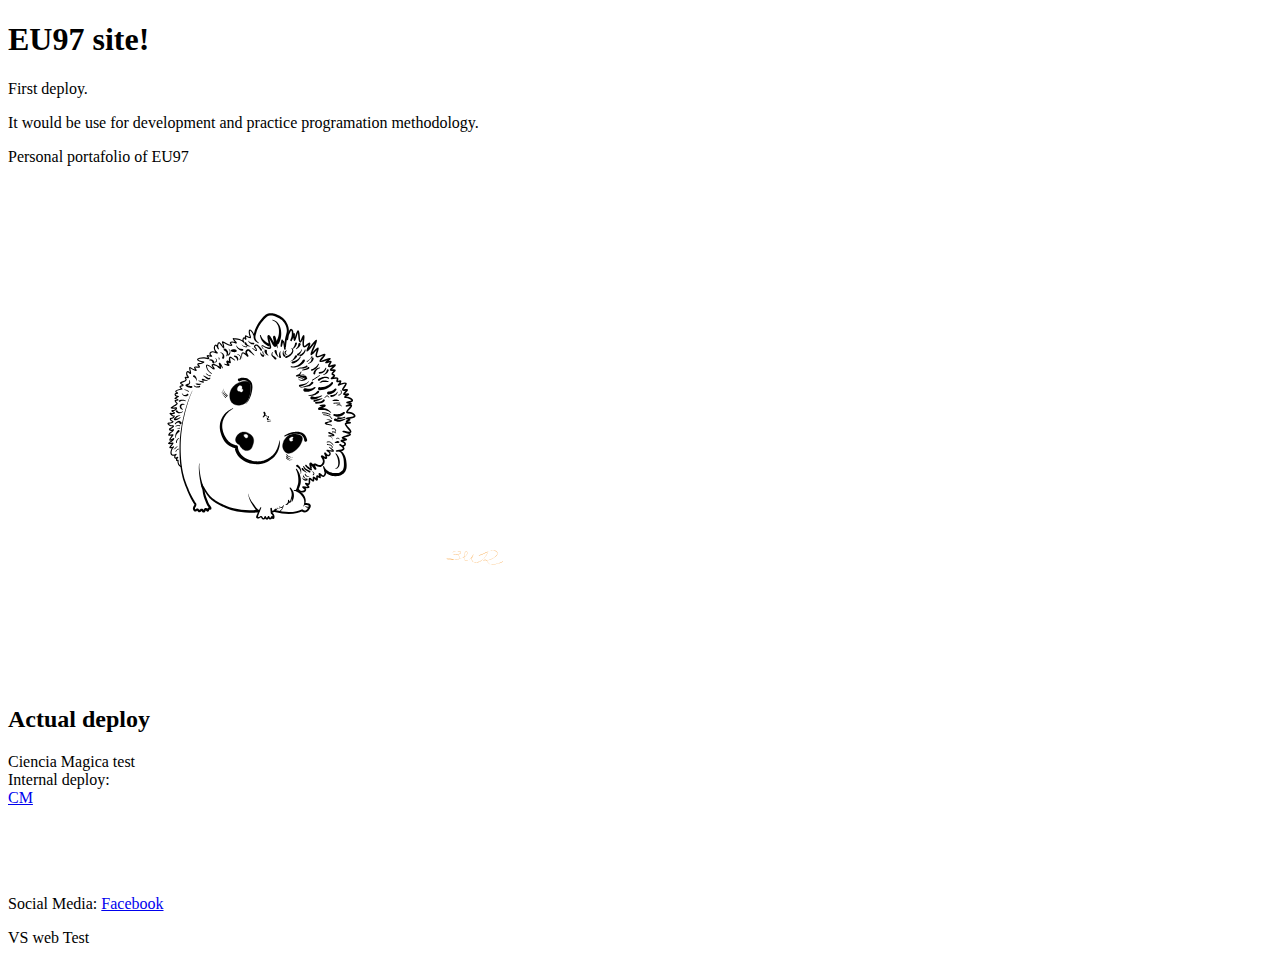
==== index.html @ ff85355c "vs web test" ====
<!DOCTYPE html>
<html lang="en">
<head>
    <meta charset="UTF-8">
    <meta http-equiv="X-UA-Compatible" content="IE=edge">
    <meta name="viewport" content="width=device-width, initial-scale=1.0">
    <title>EU97</title>
    <h1>EU97 site!</h1>
</head>
<body>
<p>First deploy.</p>
<p>It would be use for development and practice programation methodology.</p>
<p>Personal portafolio of EU97</p>
<img src="images/HeadDog.svg" alt="Working..." height="500" width="500" />
<img></img>
<h2>Actual deploy</h2>
<p>Ciencia Magica test<br>
Internal deploy: <br>
<a href="CMindex.html">CM</a></p>
    <br><br>
    <br><br>
 Social Media:
 <a href="https://www.facebook.com/EUR97">Facebook</a>
 <p>VS web Test</p>
</body>
</html>
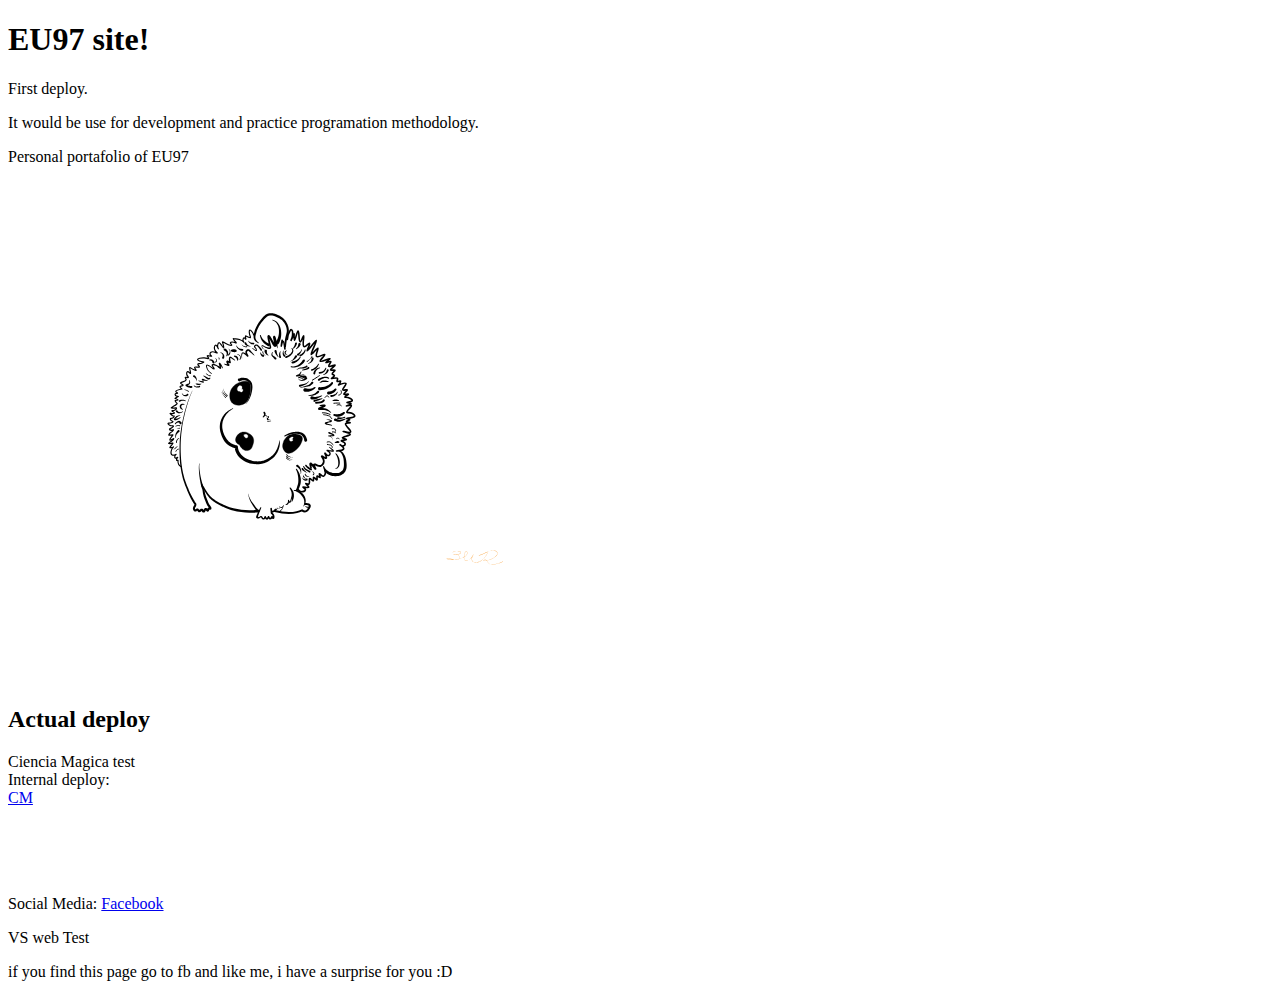
==== commit 9bf8ff5f: "suprise" ====
--- a/index.html
+++ b/index.html
@@ -22,5 +22,6 @@
  Social Media:
  <a href="https://www.facebook.com/EUR97">Facebook</a>
  <p>VS web Test</p>
+ if you find this page go to fb and like me, i have a surprise for you :D
 </body>
 </html>
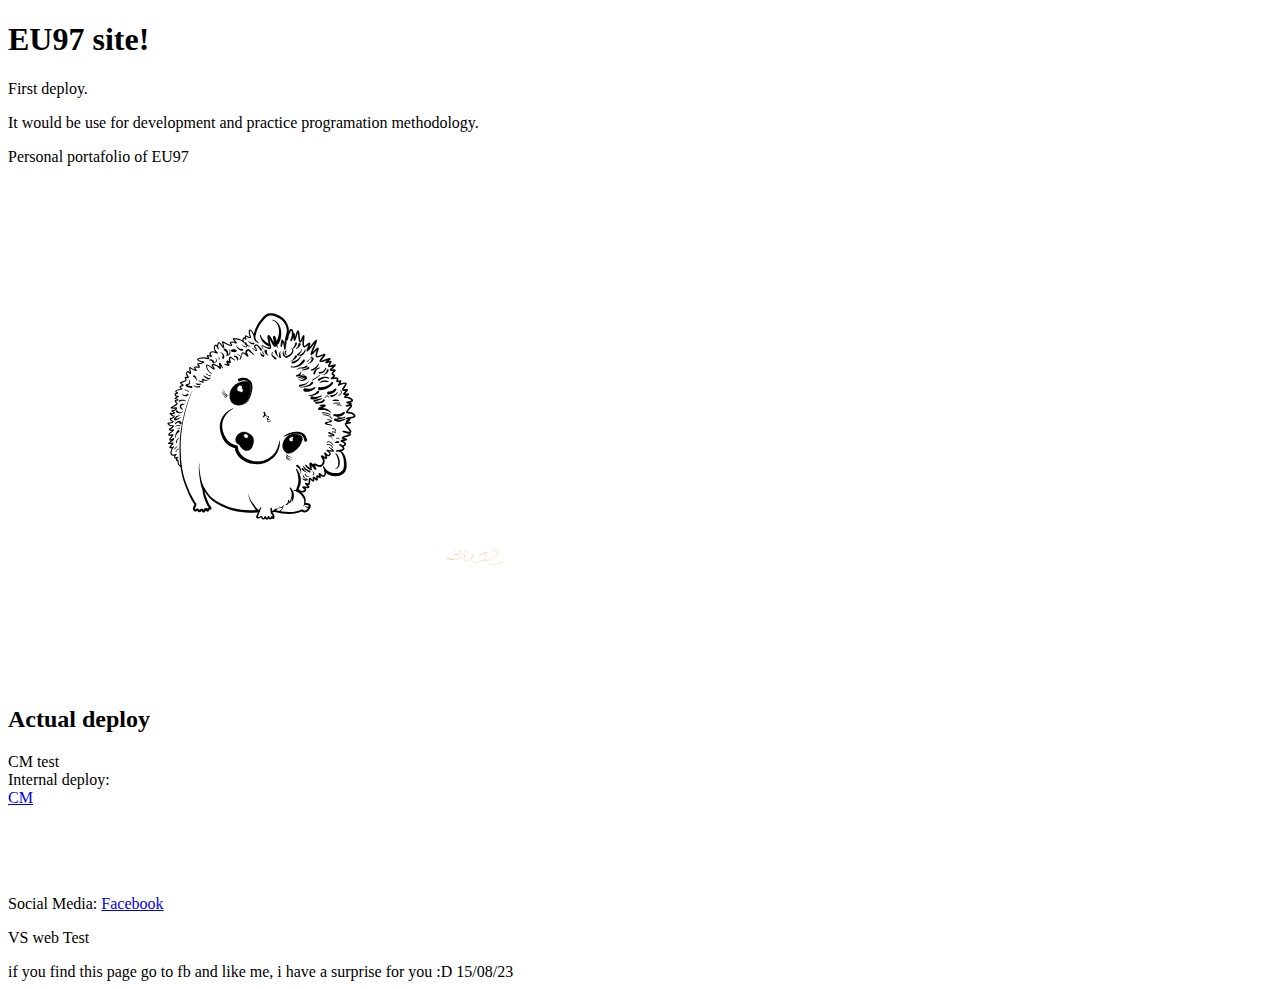
==== commit 7b35567a: "Update index.html" ====
--- a/index.html
+++ b/index.html
@@ -14,7 +14,7 @@
 <img src="images/HeadDog.svg" alt="Working..." height="500" width="500" />
 <img></img>
 <h2>Actual deploy</h2>
-<p>Ciencia Magica test<br>
+<p>CM test<br>
 Internal deploy: <br>
 <a href="CMindex.html">CM</a></p>
     <br><br>
@@ -23,5 +23,7 @@
  <a href="https://www.facebook.com/EUR97">Facebook</a>
  <p>VS web Test</p>
  if you find this page go to fb and like me, i have a surprise for you :D
+
+15/08/23
 </body>
 </html>
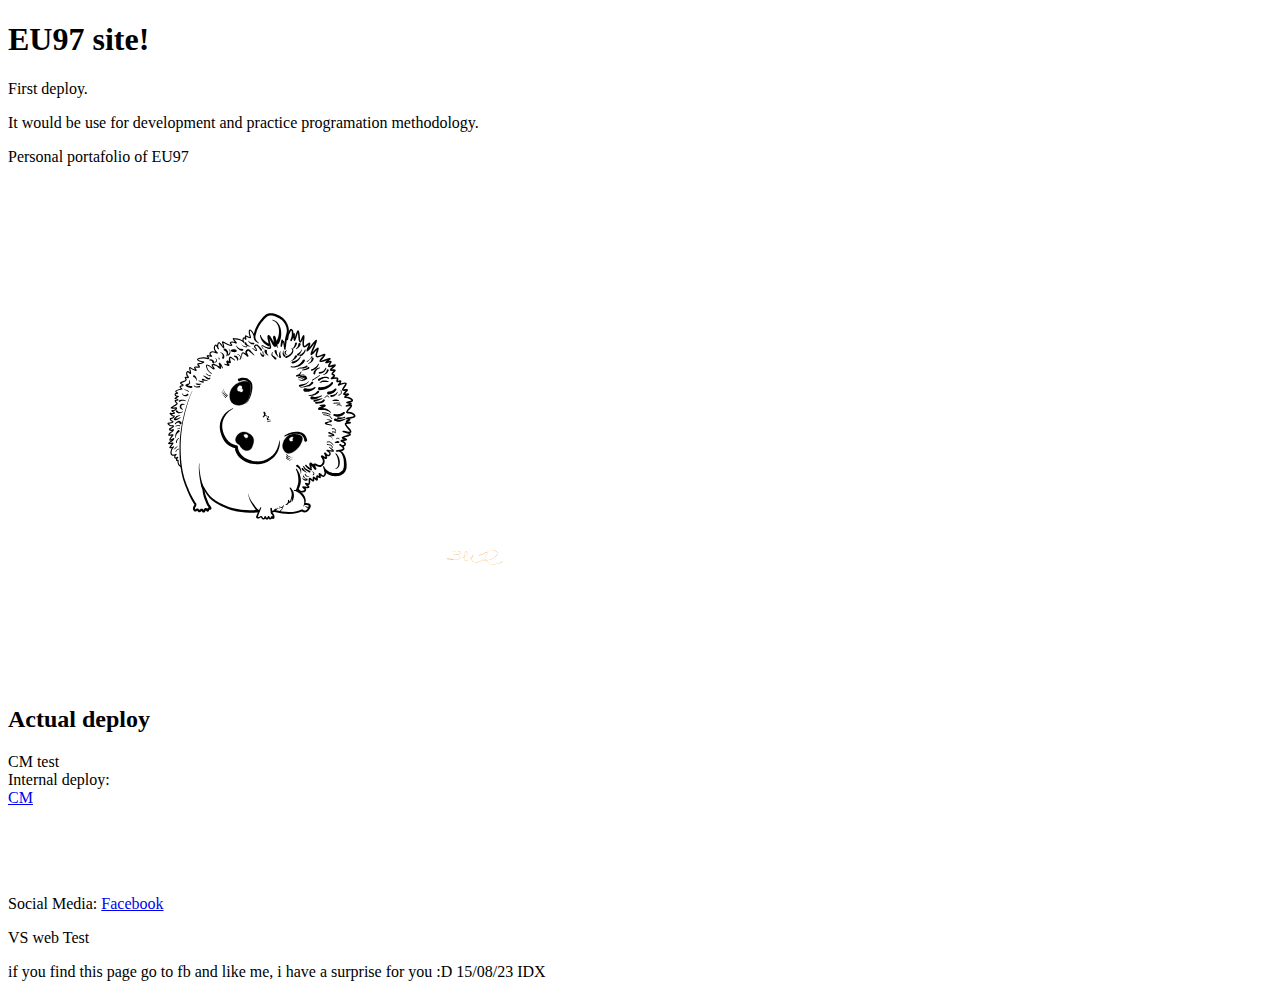
==== commit 5ac2d662: "idx u" ====
--- a/index.html
+++ b/index.html
@@ -25,5 +25,6 @@
  if you find this page go to fb and like me, i have a surprise for you :D
 
 15/08/23
+IDX
 </body>
 </html>
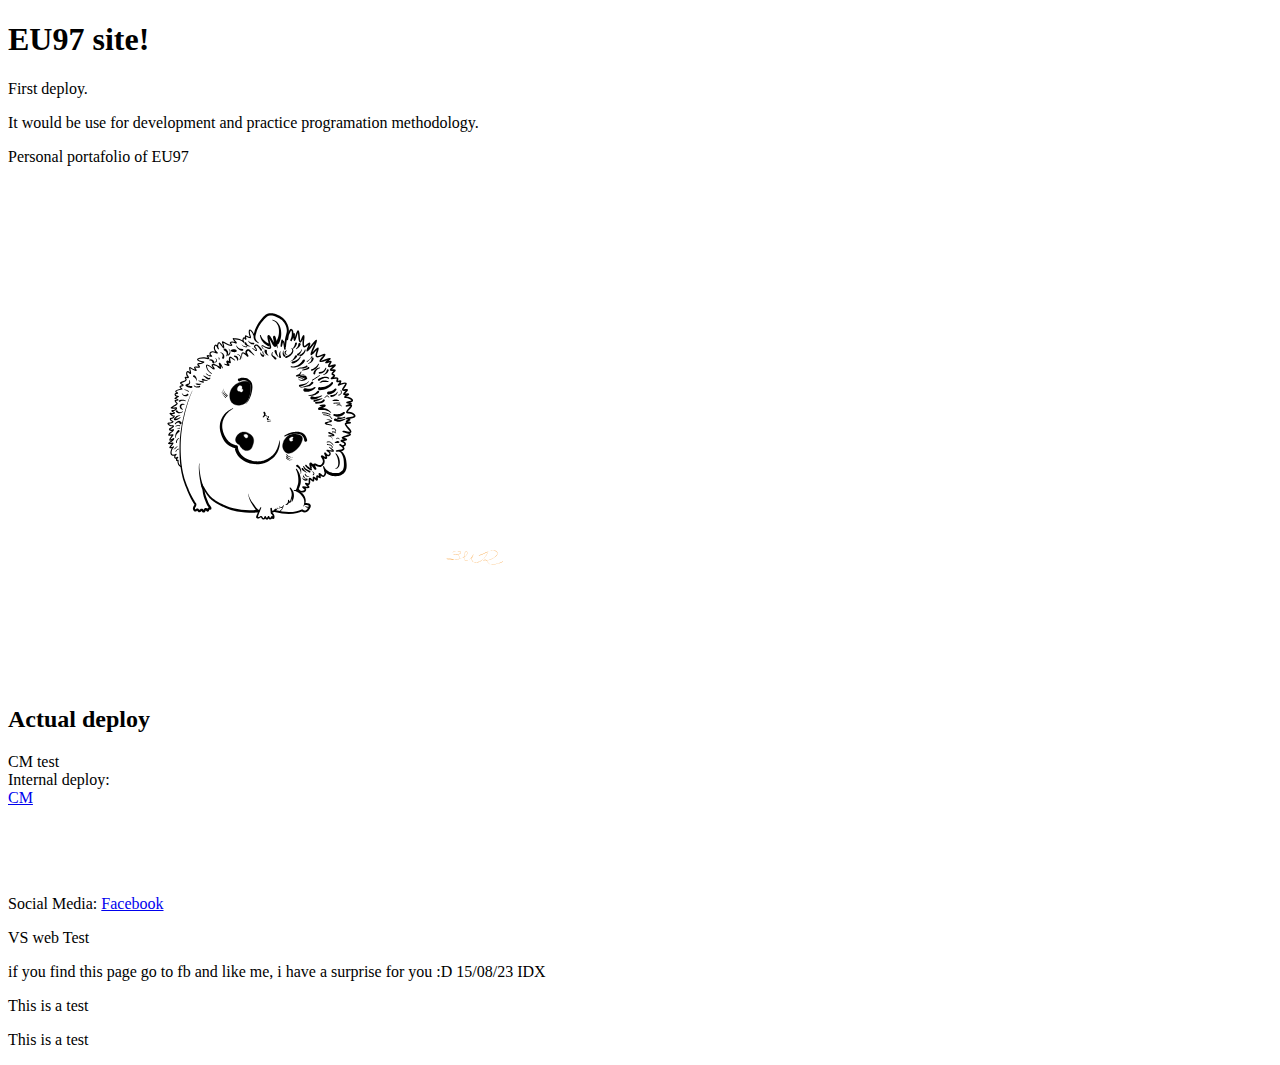
==== commit 7e0f6ba8: "test for non VS enviromen" ====
--- a/index.html
+++ b/index.html
@@ -26,5 +26,7 @@
 
 15/08/23
 IDX
+<p>This is a test</p>
+<p>This is a test</p>
 </body>
-</html>
+</html>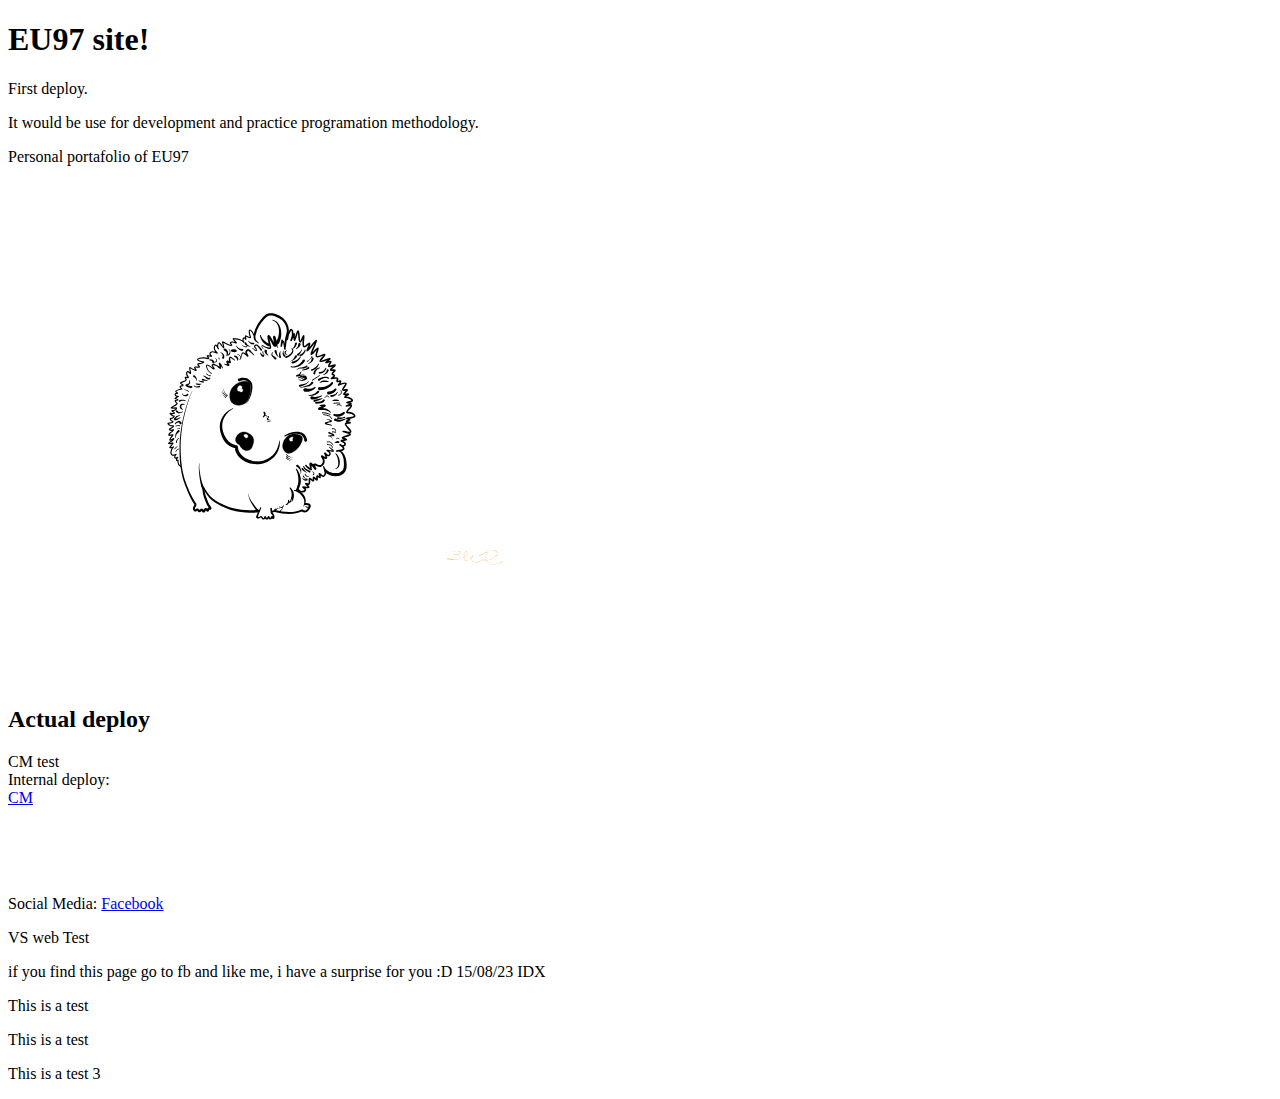
==== commit 50005585: "Test" ====
--- a/index.html
+++ b/index.html
@@ -28,5 +28,7 @@
 IDX
 <p>This is a test</p>
 <p>This is a test</p>
+<script src="src/index.js"></script>
+<p>This is a test 3</p>
 </body>
 </html>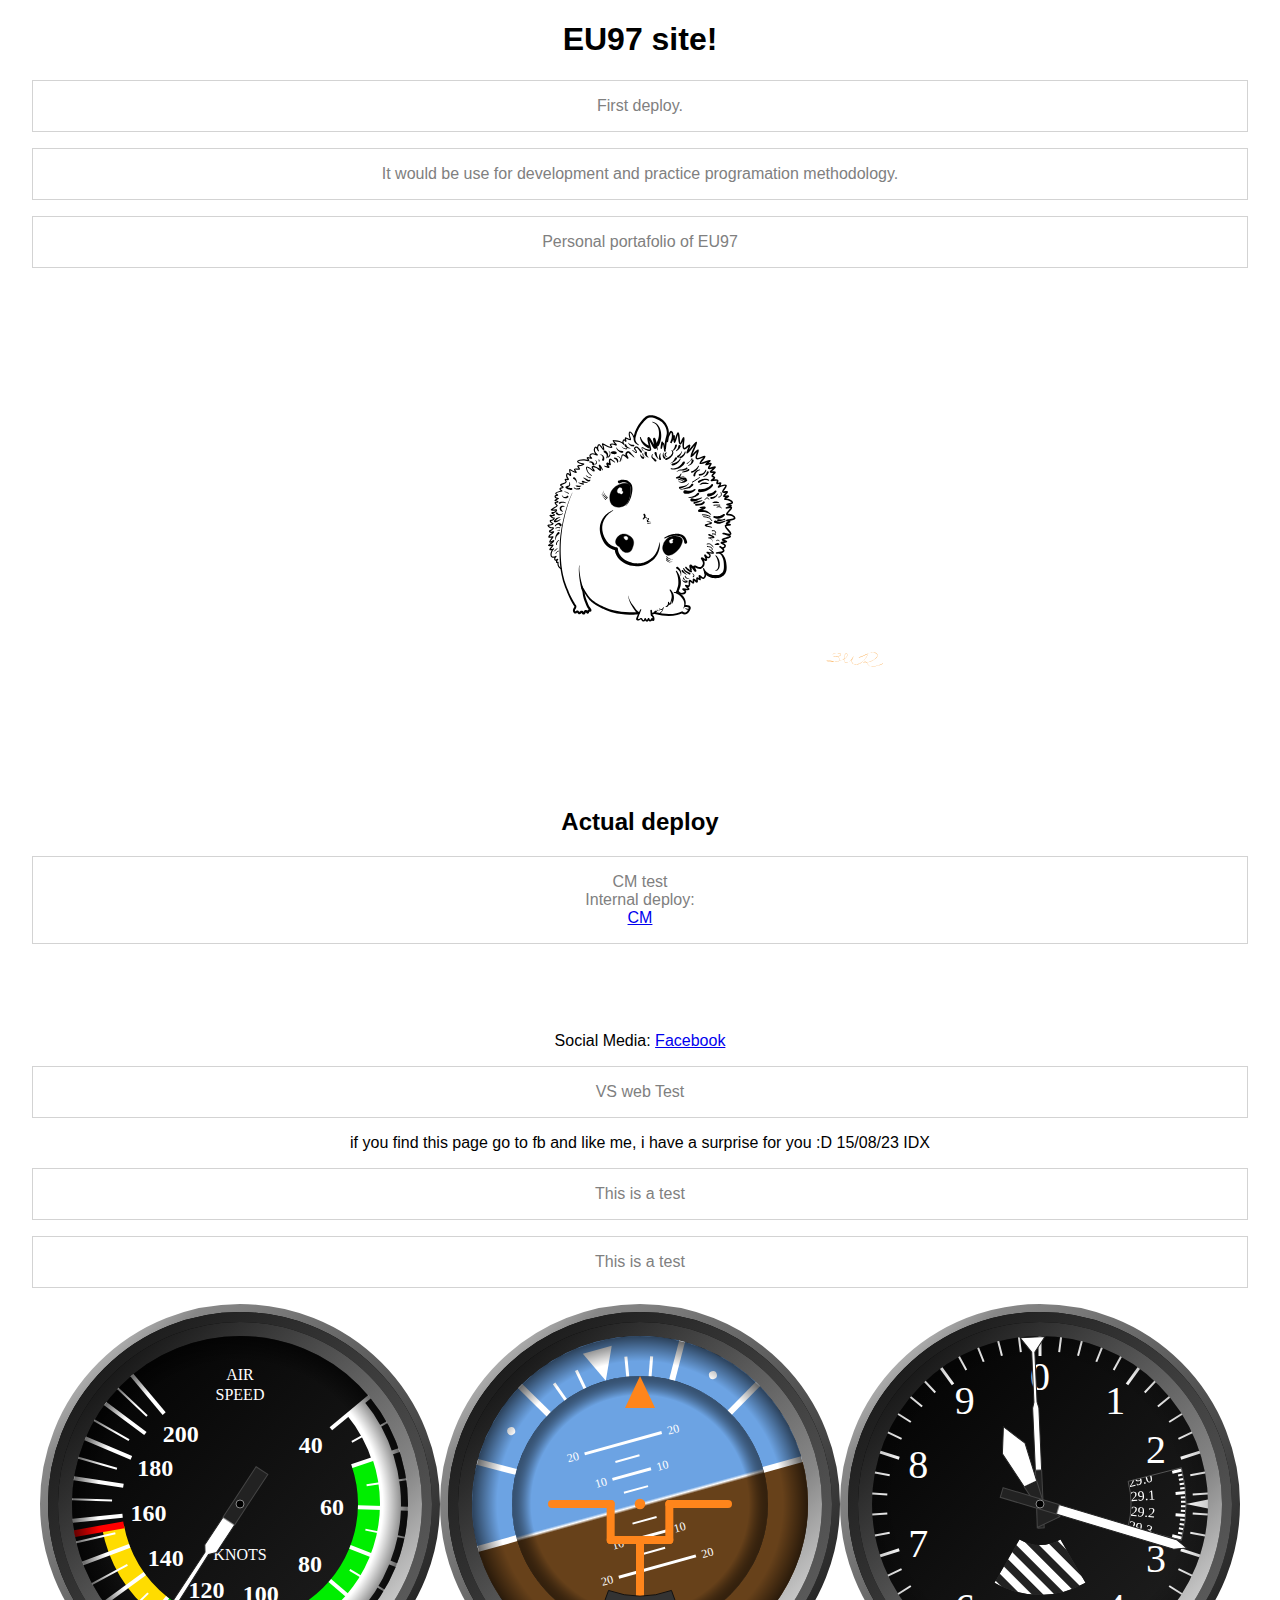
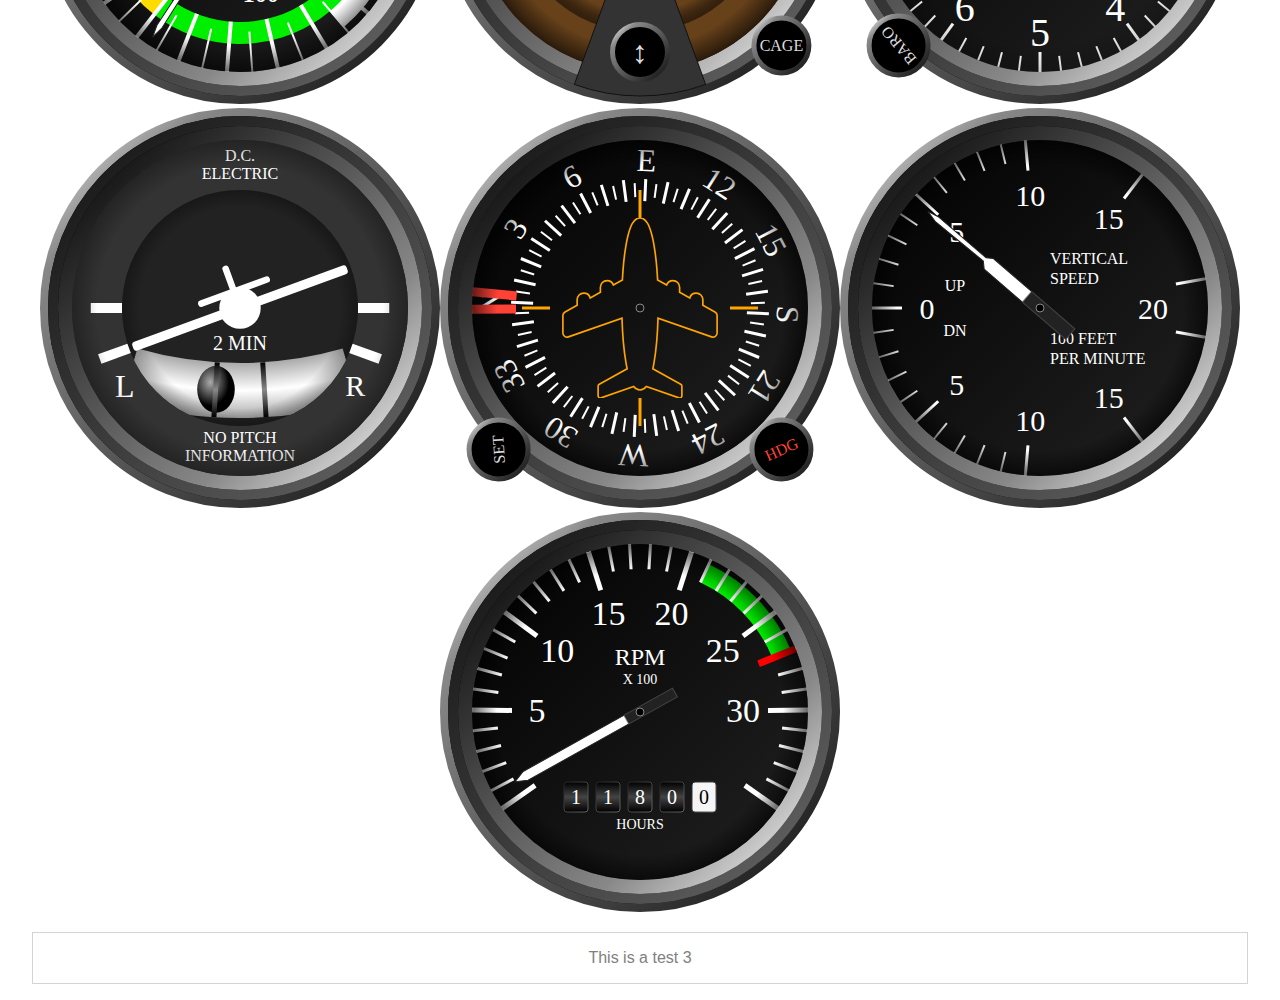
==== commit 450ccd18: "Page Request" ====
--- a/index.html
+++ b/index.html
@@ -28,7 +28,9 @@
 IDX
 <p>This is a test</p>
 <p>This is a test</p>
-<script src="src/index.js"></script>
+    <meta charset="UTF-8">
+    <script src="/src.0494e0dd.js"></script>
+    <link rel="stylesheet" href="/src.9bb44a3b.css">
 <p>This is a test 3</p>
 </body>
 </html>--- a/src.9bb44a3b.css
+++ b/src.9bb44a3b.css
@@ -0,0 +1,2 @@
+body{font-family:sans-serif;padding:0;margin:1rem;text-align:center}svg text{user-select:none}svg .clickable{cursor:pointer}p{text-align:center;border:1px solid #d3d3d3;color:grey;padding:1rem;margin:1rem}
+/*# sourceMappingURL=/src.9bb44a3b.css.map */